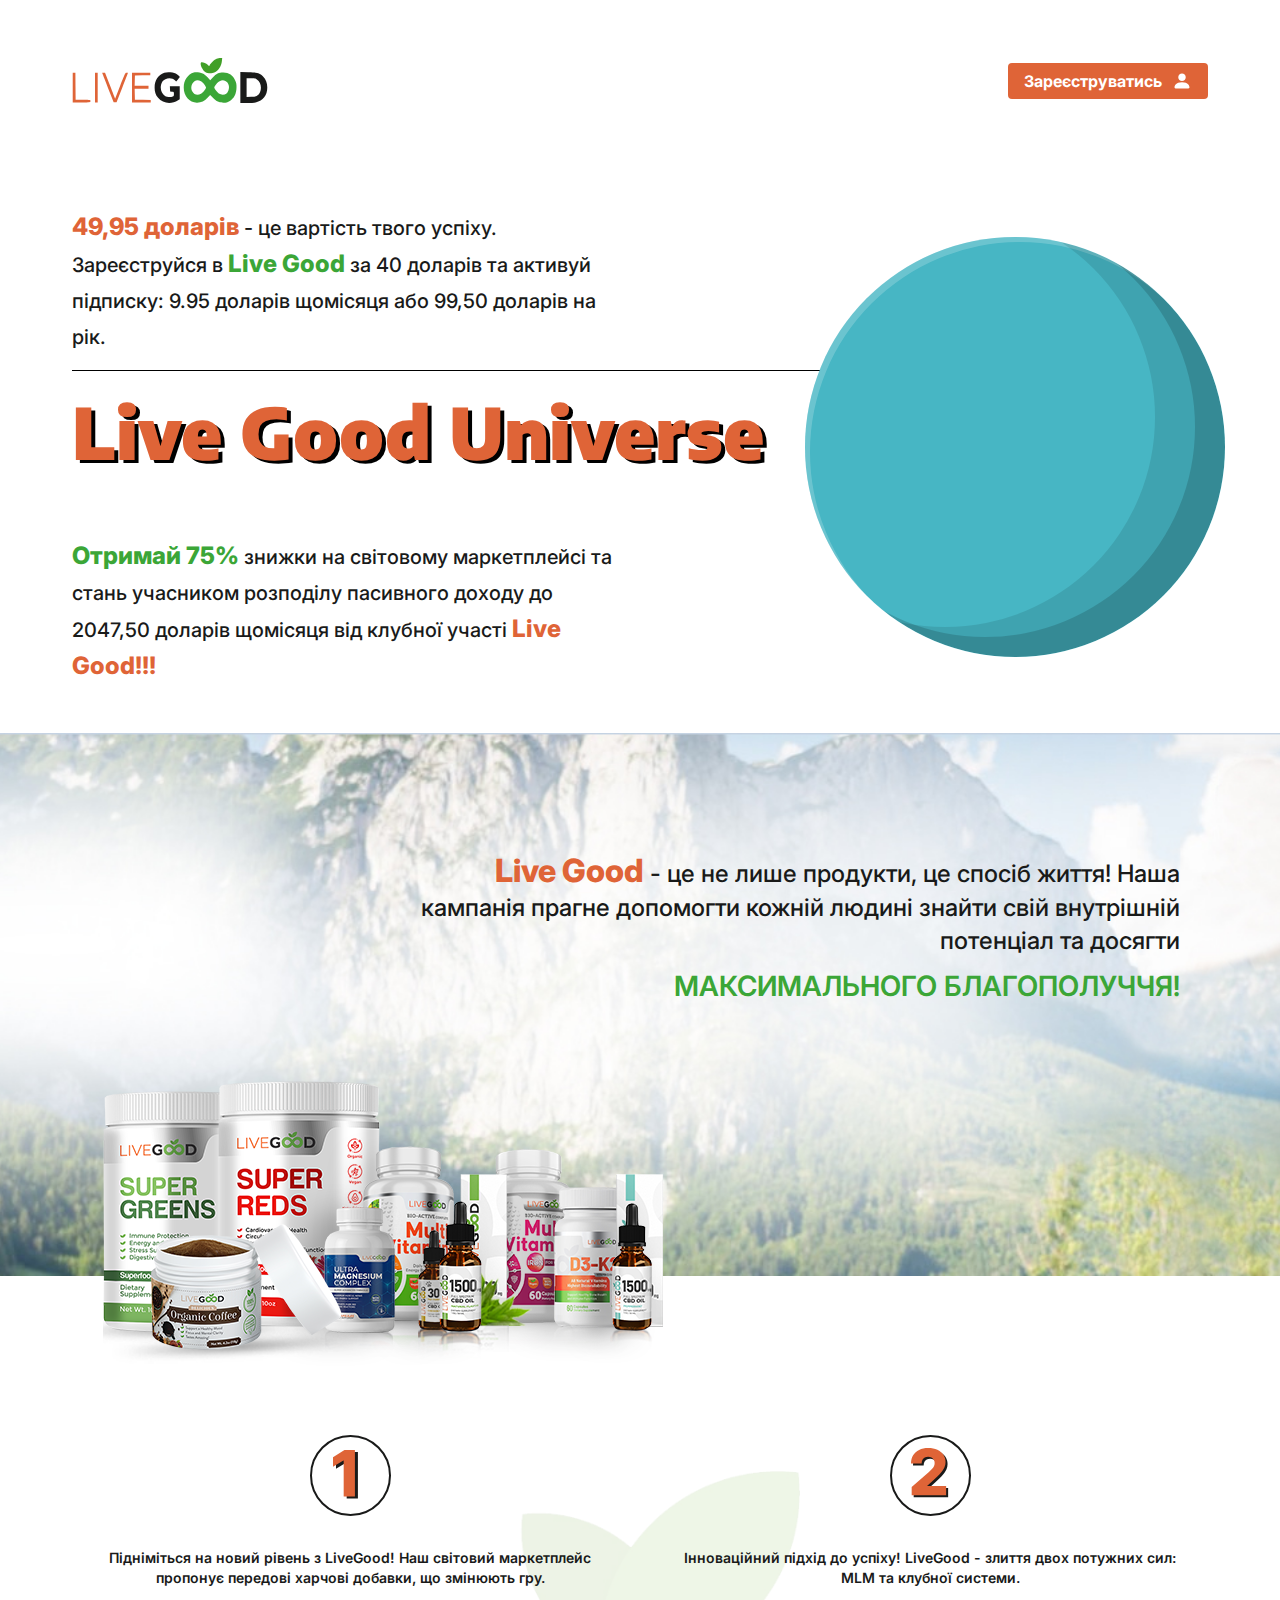
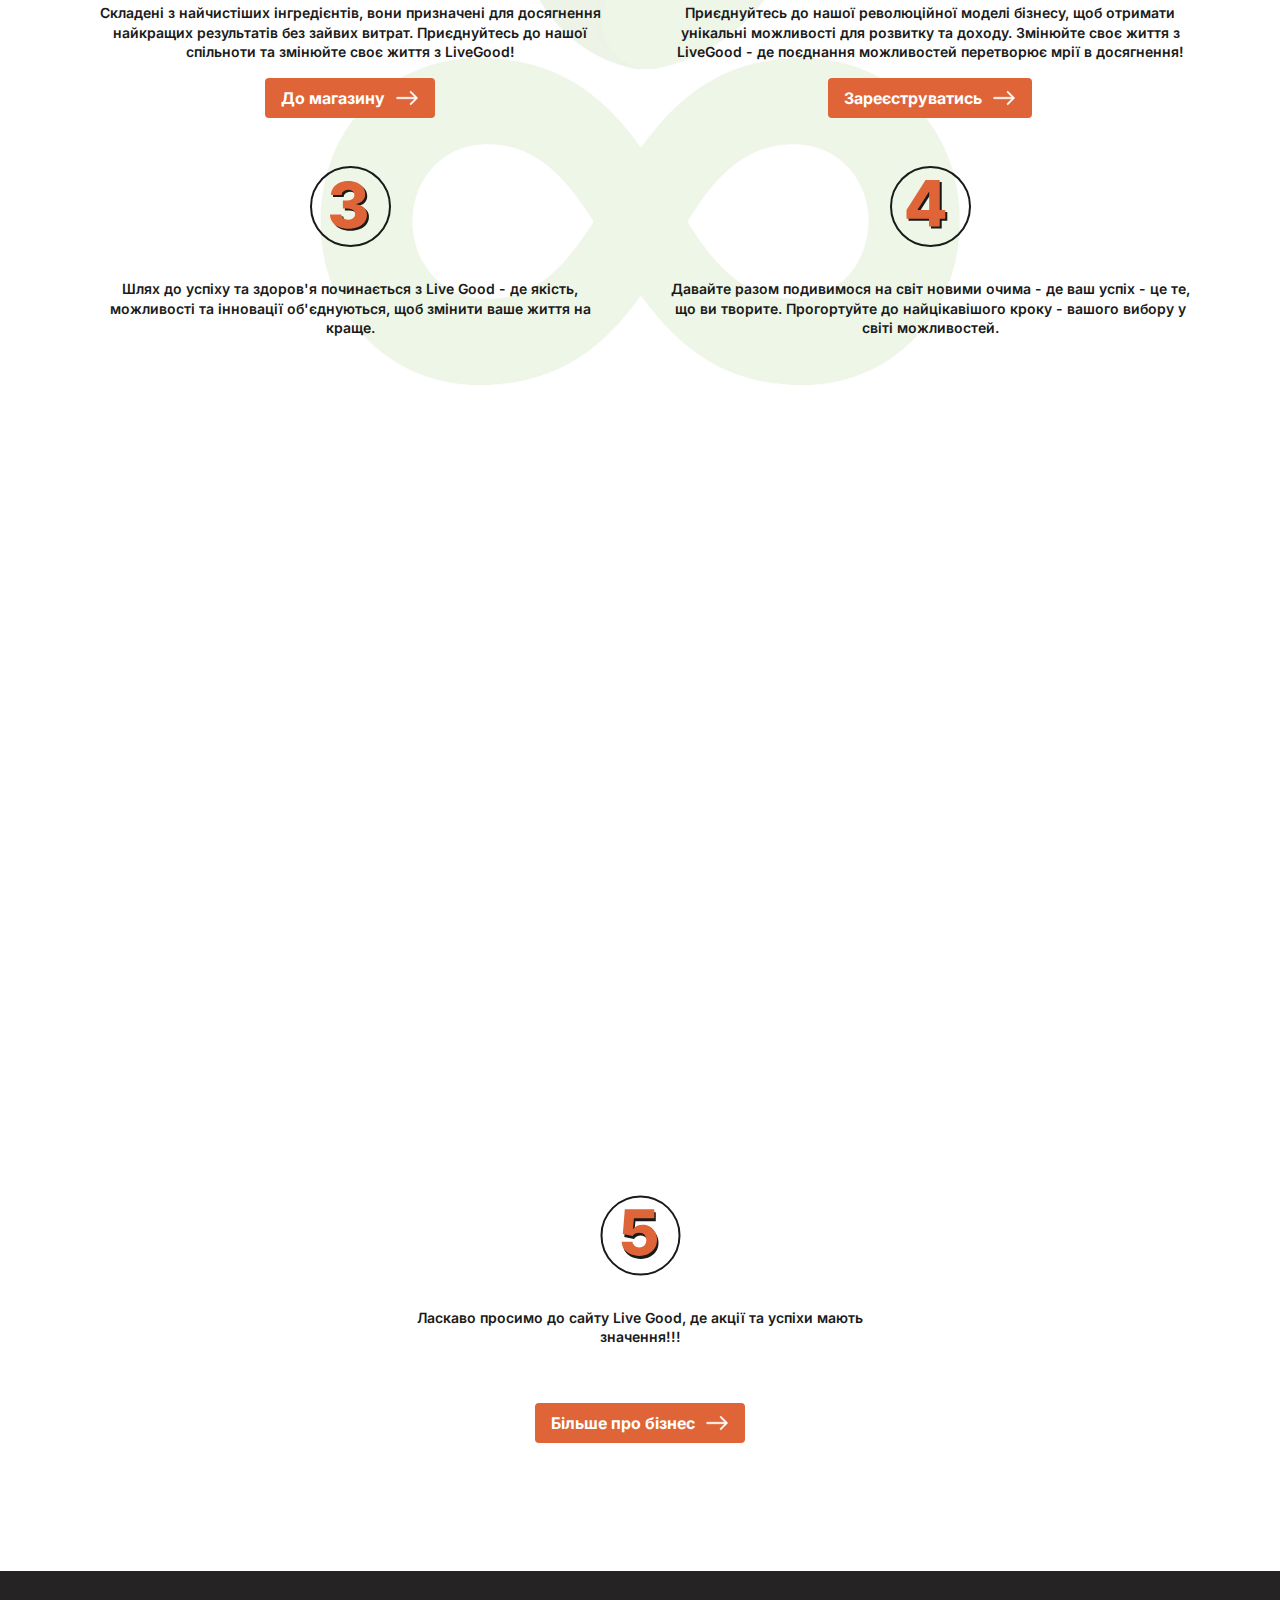
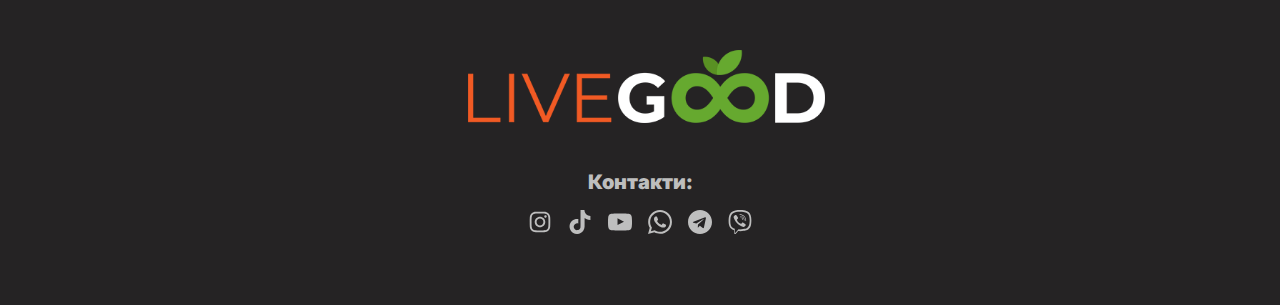
==== index.html @ cbcb8d3e "mrk-2" ====
<!DOCTYPE html>
<html lang="en">
  <head>
    <!-- Google Tag Manager -->
    <script>
      (function (w, d, s, l, i) {
        w[l] = w[l] || [];
        w[l].push({ "gtm.start": new Date().getTime(), event: "gtm.js" });
        var f = d.getElementsByTagName(s)[0],
          j = d.createElement(s),
          dl = l != "dataLayer" ? "&l=" + l : "";
        j.async = true;
        j.src = "https://www.googletagmanager.com/gtm.js?id=" + i + dl;
        f.parentNode.insertBefore(j, f);
      })(window, document, "script", "dataLayer", "GTM-NRJZQ22K");
    </script>
    <!-- End Google Tag Manager -->

    <meta charset="UTF-8" />
    <meta name="viewport" content="width=device-width, initial-scale=1.0" />
    <link rel="preconnect" href="https://fonts.googleapis.com" />
    <link rel="preconnect" href="https://fonts.gstatic.com" crossorigin />
    <link
      href="https://fonts.googleapis.com/css2?family=Encode+Sans:wght@900&family=Inter:wght@400;500;600;700;800&display=swap"
      rel="stylesheet"
    />
    <title>LiveGood Universe</title>
    <link rel="stylesheet" href="css/main.css" />
  </head>

  <!-- Google tag (gtag.js) -->
  <script
    async
    src="https://www.googletagmanager.com/gtag/js?id=G-FEG6QHPZ4C"
  ></script>
  <script>
    window.dataLayer = window.dataLayer || [];
    function gtag() {
      dataLayer.push(arguments);
    }
    gtag("js", new Date());

    gtag("config", "G-FEG6QHPZ4C");
  </script>

  <body>
    <!-- Google Tag Manager (noscript) -->
    <noscript
      ><iframe
        src="https://www.googletagmanager.com/ns.html?id=GTM-NRJZQ22K"
        height="0"
        width="0"
        style="display: none; visibility: hidden"
      ></iframe
    ></noscript>
    <!-- End Google Tag Manager (noscript) -->

    <header class="header">
      <div class="container header__container">
        <a href="/" class="header__logo-wrap">
          <svg
            class="header__logo"
            xmlns="http://www.w3.org/2000/svg"
            width="196"
            height="45"
            viewBox="0 0 147 34"
            fill="none"
          >
            <path
              d="M108.7 0.61103C107.117 1.18407 104.287 3.82003 103.479 5.50094C103.176 6.22678 103.075 6.18858 101.963 5.08071C100.649 3.78183 97.5168 2.71216 96.9441 3.3616C95.8662 4.58408 98.0894 9.35938 100.38 10.7347C101.828 11.6133 105.298 11.6897 106.982 10.8875C110.081 9.43578 112.304 6.03577 112.709 2.17733L112.944 -0.000208855L111.631 0.0379944C110.89 0.0379944 109.576 0.30541 108.7 0.61103Z"
              fill="#419F27"
            />
            <path
              d="M69.2225 11.1926C64.4729 12.9881 61.8455 16.9994 61.8792 22.3859C61.9129 25.5949 62.654 27.8107 64.5066 30.1028C67.9088 34.3815 74.4773 35.2219 79.5974 31.9747L80.8437 31.1725V26.2826V21.3927H77.1047H73.3994L73.5004 23.3792L73.6015 25.4039L75.0499 25.5185C76.4647 25.6331 76.4647 25.6331 76.4647 27.1612C76.4647 28.4219 76.33 28.7275 75.5889 29.0331C74.1405 29.6826 71.1762 29.4916 69.7278 28.6511C66.4267 26.741 65.4835 21.5073 67.774 17.8398C69.6941 14.7837 74.9152 14.287 77.4079 16.923L78.1489 17.7252L79.4963 16.2353C80.2374 15.3949 80.8437 14.5926 80.8437 14.4016C80.8437 13.8286 79.429 12.6061 77.8121 11.7657C75.8921 10.7724 71.1762 10.4668 69.2225 11.1926Z"
              fill="#191A19"
            />
            <path
              d="M91.4541 11.04C86.9403 12.377 83.875 16.9613 83.875 22.3479C83.875 28.8805 88.0856 33.7322 93.812 33.7704C97.1805 33.8086 99.4036 32.8153 101.863 30.103L103.85 27.9254L105.938 30.103C108.465 32.8153 110.688 33.8086 114.056 33.8086C115.943 33.7704 116.819 33.5794 118.334 32.7007C121.871 30.7524 123.69 27.1614 123.758 22.1569C123.791 19.7501 123.623 18.9479 122.848 17.1141C121.063 12.9501 117.998 10.8872 113.686 10.9254C110.284 10.9254 108.499 11.804 105.837 14.6692L103.884 16.8085L101.863 14.5546C100.515 13.0647 99.3026 12.1478 98.191 11.6894C96.2036 10.9254 92.9025 10.6197 91.4541 11.04ZM96.911 17.6108C98.3257 18.3748 100.717 21.3546 100.717 22.3479C100.717 23.3411 98.3257 26.3209 96.911 27.085C94.2499 28.5367 91.7235 27.8108 90.2751 25.1366C88.9277 22.6153 89.7361 19.1771 92.0267 17.5726C93.4415 16.5793 95.092 16.6175 96.911 17.6108ZM115.337 17.3434C117.795 18.4894 118.772 21.622 117.627 24.5636C116.751 26.8176 115.539 27.6962 113.349 27.6962C111.261 27.6962 109.341 26.3973 107.791 23.9906C106.814 22.4625 106.781 22.3861 107.32 21.431C108.33 19.6355 109.61 18.2602 110.991 17.5344C112.608 16.6939 113.821 16.6175 115.337 17.3434Z"
              fill="#3BA637"
            />
            <path
              d="M126.656 22.3101V34H131.473C134.134 34 137.2 33.809 138.277 33.5798C143.768 32.4337 147.002 28.2696 147.002 22.3483C147.002 18.8336 145.991 16.2359 143.802 13.9819C141.242 11.3842 139.928 11.0022 132.821 10.7729L126.656 10.6201V22.3101ZM139.153 16.1595C143.061 18.528 143.263 25.7101 139.456 28.3842C138.513 29.0719 137.637 29.2247 134.842 29.3393L131.372 29.4921V22.3865V15.2808H134.505C137.166 15.2808 137.907 15.4336 139.153 16.1595Z"
              fill="#191A19"
            />
            <path
              d="M0 22.3485V33.6182L6.66957 33.5418C13.2381 33.4272 13.3055 33.4272 13.4065 32.5867C13.5076 31.7462 13.5076 31.708 7.84853 31.6316L2.18951 31.517L2.08845 21.2788L2.02108 11.0787H1.01054H0V22.3485Z"
              fill="#DF6437"
            />
            <path
              d="M16.8438 22.3485V33.6182H17.8543H18.8648V22.3485V11.0787H17.8543H16.8438V22.3485Z"
              fill="#DF6437"
            />
            <path
              d="M22.2305 11.2312C22.2305 11.3076 24.1842 16.3503 26.5758 22.3863L30.9211 33.4268H31.999H33.1106L37.4223 22.4245C39.8139 16.3503 41.7676 11.3076 41.7676 11.193C41.7676 11.1166 41.296 11.0784 40.7234 11.1548C39.6791 11.2694 39.5781 11.4604 35.8391 21.011L32.0327 30.7526L31.1569 28.4604C30.6853 27.1998 28.9674 22.7683 27.3505 18.6424L24.42 11.0784H23.3421C22.7357 11.0784 22.2305 11.1548 22.2305 11.2312Z"
              fill="#DF6437"
            />
            <path
              d="M44.8008 22.3485V33.6182H51.8746H58.9484V32.6631V31.708L52.9862 31.6316L46.9903 31.517L46.8892 27.3912L46.7882 23.3035H52.043H57.2641V22.1574V21.0114H52.043H46.7882L46.8892 17.0765L46.9903 13.1799L52.8177 13.0653L58.6115 12.9889V12.0338V11.0787H51.7061H44.8008V22.3485Z"
              fill="#DF6437"
            />
          </svg>
        </a>
        <a id="register-link-1" class="btn" href="/instruction.html#register"
          ><span>Зареєструватись</span
          ><svg
            xmlns="http://www.w3.org/2000/svg"
            width="20"
            height="20"
            viewBox="0 0 20 20"
            fill="inherit"
          >
            <path
              d="M3.75 17.5C3.75 17.5 2.5 17.5 2.5 16.25C2.5 15 3.75 11.25 10 11.25C16.25 11.25 17.5 15 17.5 16.25C17.5 17.5 16.25 17.5 16.25 17.5H3.75ZM10 10C10.9946 10 11.9484 9.60491 12.6517 8.90165C13.3549 8.19839 13.75 7.24456 13.75 6.25C13.75 5.25544 13.3549 4.30161 12.6517 3.59835C11.9484 2.89509 10.9946 2.5 10 2.5C9.00544 2.5 8.05161 2.89509 7.34835 3.59835C6.64509 4.30161 6.25 5.25544 6.25 6.25C6.25 7.24456 6.64509 8.19839 7.34835 8.90165C8.05161 9.60491 9.00544 10 10 10Z"
              fill="inherit"
            />
          </svg>
        </a>
      </div>
    </header>

    <main>
      <div class="page page-1">
        <section class="hero">
          <div class="container hero__container">
            <div class="earth"></div>
            <div class="hero__text-wrap">
              <p class="hero__text">
                <span class="text-orange">49,95 доларів</span> - це вартість
                твого успіху. <br />
                Зареєструйся в <span class="text-green">Live Good</span> за 40
                доларів та активуй підписку: 9.95 доларів щомісяця або 99,50
                доларів на рік.
              </p>
            </div>
            <h1 class="hero__title">Live Good Universe</h1>
            <div class="hero__text-wrap">
              <p class="hero__text">
                <span class="text-green">Отримай 75%</span> знижки на світовому
                маркетплейсі та стань учасником розподілу пасивного доходу до
                2047,50 доларів щомісяця від клубної участі
                <span class="text-orange">Live Good!!!</span>
              </p>
            </div>
          </div>
        </section>

        <section class="poster-page poster-page-1">
          <div
            class="container poster-page__container poster-page-1__container"
          >
            <p class="poster-page__text poster-page-1__text">
              <span class="text-orange poster-page-1__text--span"
                >Live Good</span
              >
              - це не лише продукти, це спосіб життя! Наша кампанія прагне
              допомогти кожній людині знайти свій внутрішній потенціал та
              досягти<br />
              <span
                class="text-green poster-page-1__text--span poster-page-1__text--span--second"
                style="text-transform: uppercase"
                >максимального благополуччя!</span
              >
            </p>
          </div>
        </section>

        <article class="about">
          <div class="container about__container">
            <h2 class="visualy-hidden">About LiveGood</h2>
            <ul class="about__list">
              <li class="about__item">
                <svg
                  class="about__item-position"
                  xmlns="http://www.w3.org/2000/svg"
                  width="81"
                  height="81"
                  viewBox="0 0 81 81"
                  fill="none"
                >
                  <rect
                    x="1"
                    y="1"
                    width="79"
                    height="79"
                    rx="39.5"
                    stroke="#191A19"
                    stroke-width="2"
                  />
                  <path
                    d="M47.9091 17V63.5455H36.6818V27.5H36.4091L26 33.8636V24.1364L37.4773 17H47.9091Z"
                    fill="#191A19"
                  />
                  <path
                    d="M44.9091 15V61.5455H33.6818V25.5H33.4091L23 31.8636V22.1364L34.4773 15H44.9091Z"
                    fill="#DF6437"
                  />
                </svg>
                <div class="about__item-text-wrap">
                  <p class="about__item-text">
                    Підніміться на новий рівень з LiveGood! Наш світовий
                    маркетплейс пропонує передові харчові добавки, що змінюють
                    гру.
                  </p>
                  <p class="about__item-text">
                    Складені з найчистіших інгредієнтів, вони призначені для
                    досягнення найкращих результатів без зайвих витрат.
                    Приєднуйтесь до нашої спільноти та змінюйте своє життя з
                    LiveGood!
                  </p>
                  <a class="btn" href="https://shoplivegood.com/LGLAY">
                    <span>До магазину</span>
                    <svg
                      xmlns="http://www.w3.org/2000/svg"
                      width="24"
                      height="24"
                      viewBox="0 0 24 24"
                      fill="none"
                    >
                      <path
                        fill-rule="evenodd"
                        clip-rule="evenodd"
                        d="M1.5 12C1.5 11.8011 1.57902 11.6103 1.71967 11.4696C1.86032 11.329 2.05109 11.25 2.25 11.25H19.9395L15.219 6.53097C15.0782 6.39014 14.9991 6.19913 14.9991 5.99997C14.9991 5.80081 15.0782 5.6098 15.219 5.46897C15.3598 5.32814 15.5508 5.24902 15.75 5.24902C15.9492 5.24902 16.1402 5.32814 16.281 5.46897L22.281 11.469C22.3508 11.5386 22.4063 11.6214 22.4441 11.7125C22.4819 11.8036 22.5013 11.9013 22.5013 12C22.5013 12.0986 22.4819 12.1963 22.4441 12.2874C22.4063 12.3785 22.3508 12.4613 22.281 12.531L16.281 18.531C16.1402 18.6718 15.9492 18.7509 15.75 18.7509C15.5508 18.7509 15.3598 18.6718 15.219 18.531C15.0782 18.3901 14.9991 18.1991 14.9991 18C14.9991 17.8008 15.0782 17.6098 15.219 17.469L19.9395 12.75H2.25C2.05109 12.75 1.86032 12.671 1.71967 12.5303C1.57902 12.3896 1.5 12.1989 1.5 12Z"
                        fill="white"
                        stroke="white"
                        stroke-width="0.5"
                      />
                    </svg>
                  </a>
                </div>
              </li>
              <li class="about__item">
                <svg
                  class="about__item-position"
                  xmlns="http://www.w3.org/2000/svg"
                  width="81"
                  height="81"
                  viewBox="0 0 81 81"
                  fill="none"
                >
                  <rect
                    x="1"
                    y="1"
                    width="79"
                    height="79"
                    rx="39.5"
                    stroke="#191A19"
                    stroke-width="2"
                  />
                  <path
                    d="M23.6818 62.1818V54.0909L40.6591 39.2273C41.9318 38.0758 43.0152 37.0227 43.9091 36.0682C44.803 35.0985 45.4848 34.1288 45.9545 33.1591C46.4242 32.1742 46.6591 31.1061 46.6591 29.9545C46.6591 28.6667 46.3788 27.5682 45.8182 26.6591C45.2576 25.7348 44.4848 25.0227 43.5 24.5227C42.5152 24.0227 41.3864 23.7727 40.1136 23.7727C38.8258 23.7727 37.697 24.0379 36.7273 24.5682C35.7576 25.0833 35 25.8333 34.4545 26.8182C33.9242 27.803 33.6591 29 33.6591 30.4091H23C23 27.2424 23.7121 24.5076 25.1364 22.2045C26.5606 19.9015 28.5606 18.1288 31.1364 16.8864C33.7273 15.6288 36.7348 15 40.1591 15C43.6894 15 46.7576 15.5909 49.3636 16.7727C51.9697 17.9545 53.9848 19.6061 55.4091 21.7273C56.8485 23.8333 57.5682 26.2803 57.5682 29.0682C57.5682 30.8409 57.2121 32.5985 56.5 34.3409C55.7879 36.0833 54.5076 38.0076 52.6591 40.1136C50.8258 42.2197 48.2197 44.7424 44.8409 47.6818L39.2727 52.8182V53.1136H58.1364V62.1818H23.6818Z"
                    fill="#191A19"
                  />
                  <path
                    d="M21.6818 60.1818V52.0909L38.6591 37.2273C39.9318 36.0758 41.0152 35.0227 41.9091 34.0682C42.803 33.0985 43.4848 32.1288 43.9545 31.1591C44.4242 30.1742 44.6591 29.1061 44.6591 27.9545C44.6591 26.6667 44.3788 25.5682 43.8182 24.6591C43.2576 23.7348 42.4848 23.0227 41.5 22.5227C40.5152 22.0227 39.3864 21.7727 38.1136 21.7727C36.8258 21.7727 35.697 22.0379 34.7273 22.5682C33.7576 23.0833 33 23.8333 32.4545 24.8182C31.9242 25.803 31.6591 27 31.6591 28.4091H21C21 25.2424 21.7121 22.5076 23.1364 20.2045C24.5606 17.9015 26.5606 16.1288 29.1364 14.8864C31.7273 13.6288 34.7348 13 38.1591 13C41.6894 13 44.7576 13.5909 47.3636 14.7727C49.9697 15.9545 51.9848 17.6061 53.4091 19.7273C54.8485 21.8333 55.5682 24.2803 55.5682 27.0682C55.5682 28.8409 55.2121 30.5985 54.5 32.3409C53.7879 34.0833 52.5076 36.0076 50.6591 38.1136C48.8258 40.2197 46.2197 42.7424 42.8409 45.6818L37.2727 50.8182V51.1136H56.1364V60.1818H21.6818Z"
                    fill="#DF6437"
                  />
                </svg>
                <div class="about__item-text-wrap">
                  <p class="about__item-text">
                    Інноваційний підхід до успіху! LiveGood - злиття двох
                    потужних сил: MLM та клубної системи.
                  </p>
                  <p class="about__item-text">
                    Приєднуйтесь до нашої революційної моделі бізнесу, щоб
                    отримати унікальні можливості для розвитку та доходу.
                    Змінюйте своє життя з LiveGood - де поєднання можливостей
                    перетворює мрії в досягнення!
                  </p>
                  <a class="btn" href="/instruction.html#register">
                    <span>Зареєструватись</span>
                    <svg
                      xmlns="http://www.w3.org/2000/svg"
                      width="24"
                      height="24"
                      viewBox="0 0 24 24"
                      fill="none"
                    >
                      <path
                        fill-rule="evenodd"
                        clip-rule="evenodd"
                        d="M1.5 12C1.5 11.8011 1.57902 11.6103 1.71967 11.4696C1.86032 11.329 2.05109 11.25 2.25 11.25H19.9395L15.219 6.53097C15.0782 6.39014 14.9991 6.19913 14.9991 5.99997C14.9991 5.80081 15.0782 5.6098 15.219 5.46897C15.3598 5.32814 15.5508 5.24902 15.75 5.24902C15.9492 5.24902 16.1402 5.32814 16.281 5.46897L22.281 11.469C22.3508 11.5386 22.4063 11.6214 22.4441 11.7125C22.4819 11.8036 22.5013 11.9013 22.5013 12C22.5013 12.0986 22.4819 12.1963 22.4441 12.2874C22.4063 12.3785 22.3508 12.4613 22.281 12.531L16.281 18.531C16.1402 18.6718 15.9492 18.7509 15.75 18.7509C15.5508 18.7509 15.3598 18.6718 15.219 18.531C15.0782 18.3901 14.9991 18.1991 14.9991 18C14.9991 17.8008 15.0782 17.6098 15.219 17.469L19.9395 12.75H2.25C2.05109 12.75 1.86032 12.671 1.71967 12.5303C1.57902 12.3896 1.5 12.1989 1.5 12Z"
                        fill="white"
                        stroke="white"
                        stroke-width="0.5"
                      />
                    </svg>
                  </a>
                </div>
              </li>
              <li class="about__item">
                <svg
                  class="about__item-position"
                  xmlns="http://www.w3.org/2000/svg"
                  width="81"
                  height="81"
                  viewBox="0 0 81 81"
                  fill="none"
                >
                  <rect
                    x="1"
                    y="1"
                    width="79"
                    height="79"
                    rx="39.5"
                    stroke="#191A19"
                    stroke-width="2"
                  />
                  <path
                    d="M40.2955 64.8182C36.75 64.8182 33.6061 64.2121 30.8636 63C28.1364 61.7727 25.9848 60.0833 24.4091 57.9318C22.8333 55.7803 22.0303 53.303 22 50.5H33.3182C33.3636 51.5152 33.6894 52.4167 34.2955 53.2045C34.9015 53.9773 35.7273 54.5833 36.7727 55.0227C37.8182 55.4621 39.0076 55.6818 40.3409 55.6818C41.6742 55.6818 42.8485 55.447 43.8636 54.9773C44.8939 54.4924 45.697 53.8333 46.2727 53C46.8485 52.1515 47.1288 51.1818 47.1136 50.0909C47.1288 49 46.8182 48.0303 46.1818 47.1818C45.5455 46.3333 44.6439 45.6742 43.4773 45.2045C42.3258 44.7349 40.9621 44.5 39.3864 44.5H34.8636V36.5H39.3864C40.7652 36.5 41.9773 36.2727 43.0227 35.8182C44.0833 35.3636 44.9091 34.7273 45.5 33.9091C46.0909 33.0758 46.3788 32.1212 46.3636 31.0455C46.3788 30 46.1288 29.0833 45.6136 28.2955C45.1136 27.4924 44.4091 26.8712 43.5 26.4318C42.6061 25.9924 41.5682 25.7727 40.3864 25.7727C39.1439 25.7727 38.0152 25.9924 37 26.4318C36 26.8712 35.2045 27.4924 34.6136 28.2955C34.0227 29.0985 33.7121 30.0303 33.6818 31.0909H22.9318C22.9621 28.3182 23.7348 25.8788 25.25 23.7727C26.7652 21.6515 28.8258 19.9924 31.4318 18.7955C34.053 17.5985 37.0379 17 40.3864 17C43.7197 17 46.6515 17.5833 49.1818 18.75C51.7121 19.9167 53.6818 21.5076 55.0909 23.5227C56.5 25.5227 57.2045 27.7879 57.2045 30.3182C57.2197 32.9394 56.3636 35.0985 54.6364 36.7955C52.9242 38.4924 50.7197 39.5379 48.0227 39.9318V40.2955C51.6288 40.7197 54.3485 41.8864 56.1818 43.7955C58.0303 45.7045 58.947 48.0909 58.9318 50.9545C58.9318 53.6515 58.1364 56.0455 56.5455 58.1364C54.9697 60.2121 52.7727 61.8485 49.9545 63.0455C47.1515 64.2273 43.9318 64.8182 40.2955 64.8182Z"
                    fill="#191A19"
                  />
                  <path
                    d="M38.2955 62.8182C34.75 62.8182 31.6061 62.2121 28.8636 61C26.1364 59.7727 23.9848 58.0833 22.4091 55.9318C20.8333 53.7803 20.0303 51.303 20 48.5H31.3182C31.3636 49.5152 31.6894 50.4167 32.2955 51.2045C32.9015 51.9773 33.7273 52.5833 34.7727 53.0227C35.8182 53.4621 37.0076 53.6818 38.3409 53.6818C39.6742 53.6818 40.8485 53.447 41.8636 52.9773C42.8939 52.4924 43.697 51.8333 44.2727 51C44.8485 50.1515 45.1288 49.1818 45.1136 48.0909C45.1288 47 44.8182 46.0303 44.1818 45.1818C43.5455 44.3333 42.6439 43.6742 41.4773 43.2045C40.3258 42.7349 38.9621 42.5 37.3864 42.5H32.8636V34.5H37.3864C38.7652 34.5 39.9773 34.2727 41.0227 33.8182C42.0833 33.3636 42.9091 32.7273 43.5 31.9091C44.0909 31.0758 44.3788 30.1212 44.3636 29.0455C44.3788 28 44.1288 27.0833 43.6136 26.2955C43.1136 25.4924 42.4091 24.8712 41.5 24.4318C40.6061 23.9924 39.5682 23.7727 38.3864 23.7727C37.1439 23.7727 36.0152 23.9924 35 24.4318C34 24.8712 33.2045 25.4924 32.6136 26.2955C32.0227 27.0985 31.7121 28.0303 31.6818 29.0909H20.9318C20.9621 26.3182 21.7348 23.8788 23.25 21.7727C24.7652 19.6515 26.8258 17.9924 29.4318 16.7955C32.053 15.5985 35.0379 15 38.3864 15C41.7197 15 44.6515 15.5833 47.1818 16.75C49.7121 17.9167 51.6818 19.5076 53.0909 21.5227C54.5 23.5227 55.2045 25.7879 55.2045 28.3182C55.2197 30.9394 54.3636 33.0985 52.6364 34.7955C50.9242 36.4924 48.7197 37.5379 46.0227 37.9318V38.2955C49.6288 38.7197 52.3485 39.8864 54.1818 41.7955C56.0303 43.7045 56.947 46.0909 56.9318 48.9545C56.9318 51.6515 56.1364 54.0455 54.5455 56.1364C52.9697 58.2121 50.7727 59.8485 47.9545 61.0455C45.1515 62.2273 41.9318 62.8182 38.2955 62.8182Z"
                    fill="#DF6437"
                  />
                </svg>
                <div class="about__item-text-wrap">
                  <p class="about__item-text">
                    Шлях до успіху та здоров'я починається з Live Good - де
                    якість, можливості та інновації об'єднуються, щоб змінити
                    ваше життя на краще.
                  </p>
                </div>
              </li>
              <li class="about__item">
                <svg
                  class="about__item-position"
                  xmlns="http://www.w3.org/2000/svg"
                  width="81"
                  height="81"
                  viewBox="0 0 81 81"
                  fill="none"
                >
                  <rect
                    x="1"
                    y="1"
                    width="79"
                    height="79"
                    rx="39.5"
                    stroke="#191A19"
                    stroke-width="2"
                  />
                  <path
                    d="M18.5 54.8182V46.0455L37.5682 16H45.3636V27.9091H40.8409L29.6818 45.5909V45.9545H57.2955V54.8182H18.5ZM40.9773 62.5455V52.1364L41.2045 48.2955V16H51.7273V62.5455H40.9773Z"
                    fill="#191A19"
                  />
                  <path
                    d="M16.5 52.8182V44.0455L35.5682 14H43.3636V25.9091H38.8409L27.6818 43.5909V43.9545H55.2955V52.8182H16.5ZM38.9773 60.5455V50.1364L39.2045 46.2955V14H49.7273V60.5455H38.9773Z"
                    fill="#DF6437"
                  />
                </svg>
                <div class="about__item-text-wrap">
                  <p class="about__item-text">
                    Давайте разом подивимося на світ новими очима - де ваш успіх
                    - це те, що ви творите. Прогортуйте до найцікавішого кроку -
                    вашого вибору у світі можливостей.
                  </p>
                </div>
              </li>
            </ul>
          </div>
        </article>

        <section class="video video--page-1">
          <div class="container">
            <iframe
              class="video__frame"
              src="https://www.youtube.com/embed/9WOPETw0Gp8?si=0KshqX6jyYhWv1kJ?modestbranding=1&showinfo=0"
              frameborder="0"
              allow="accelerometer; autoplay; clipboard-write; encrypted-media; gyroscope; picture-in-picture"
              allowfullscreen
            ></iframe>
          </div>
        </section>

        <div class="container">
          <div class="about__item about__item--single">
            <svg
              class="about__item-position"
              xmlns="http://www.w3.org/2000/svg"
              width="82"
              height="81"
              viewBox="0 0 82 81"
              fill="none"
            >
              <rect
                x="1.5"
                y="1"
                width="79"
                height="79"
                rx="39.5"
                stroke="#191A19"
                stroke-width="2"
              />
              <path
                d="M41.1591 64.1828C37.7652 64.1828 34.75 63.5692 32.1136 62.3419C29.4773 61.1146 27.3939 59.4252 25.8636 57.2737C24.3485 55.1222 23.5606 52.6525 23.5 49.8646H34.4091C34.5 51.5767 35.197 52.9555 36.5 54.001C37.803 55.0313 39.3561 55.5464 41.1591 55.5464C42.5682 55.5464 43.8182 55.2358 44.9091 54.6146C46 53.9934 46.8561 53.1222 47.4773 52.001C48.0985 50.8646 48.4015 49.5616 48.3864 48.0919C48.4015 46.5919 48.0909 45.2813 47.4545 44.1601C46.8333 43.0389 45.9697 42.1676 44.8636 41.5464C43.7727 40.9101 42.5152 40.5919 41.0909 40.5919C39.7424 40.5767 38.4621 40.8722 37.25 41.4782C36.053 42.0843 35.1439 42.9101 34.5227 43.9555L24.5909 42.0919L26.6136 17.001H56.4773V26.0692H35.8636L34.7955 37.0464H35.0682C35.8409 35.7586 37.0833 34.6979 38.7955 33.8646C40.5227 33.0161 42.4848 32.5919 44.6818 32.5919C47.4697 32.5919 49.9545 33.2434 52.1364 34.5464C54.3333 35.8343 56.0606 37.6222 57.3182 39.9101C58.5909 42.1979 59.2273 44.8192 59.2273 47.7737C59.2273 50.9707 58.4697 53.804 56.9545 56.2737C55.4545 58.7434 53.3485 60.6828 50.6364 62.0919C47.9394 63.4858 44.7803 64.1828 41.1591 64.1828Z"
                fill="#191A19"
              />
              <path
                d="M39.6591 61.1818C36.2652 61.1818 33.25 60.5682 30.6136 59.3409C27.9773 58.1136 25.8939 56.4242 24.3636 54.2727C22.8485 52.1212 22.0606 49.6515 22 46.8636H32.9091C33 48.5758 33.697 49.9545 35 51C36.303 52.0303 37.8561 52.5455 39.6591 52.5455C41.0682 52.5455 42.3182 52.2349 43.4091 51.6136C44.5 50.9924 45.3561 50.1212 45.9773 49C46.5985 47.8636 46.9015 46.5606 46.8864 45.0909C46.9015 43.5909 46.5909 42.2803 45.9545 41.1591C45.3333 40.0379 44.4697 39.1667 43.3636 38.5455C42.2727 37.9091 41.0152 37.5909 39.5909 37.5909C38.2424 37.5758 36.9621 37.8712 35.75 38.4773C34.553 39.0833 33.6439 39.9091 33.0227 40.9545L23.0909 39.0909L25.1136 14H54.9773V23.0682H34.3636L33.2955 34.0455H33.5682C34.3409 32.7576 35.5833 31.697 37.2955 30.8636C39.0227 30.0152 40.9848 29.5909 43.1818 29.5909C45.9697 29.5909 48.4545 30.2424 50.6364 31.5455C52.8333 32.8333 54.5606 34.6212 55.8182 36.9091C57.0909 39.197 57.7273 41.8182 57.7273 44.7727C57.7273 47.9697 56.9697 50.803 55.4545 53.2727C53.9545 55.7424 51.8485 57.6818 49.1364 59.0909C46.4394 60.4849 43.2803 61.1818 39.6591 61.1818Z"
                fill="#DF6437"
              />
            </svg>
            <div class="about__item-text-wrap">
              <p class="about__item-text">
                Ласкаво просимо до сайту Live Good, де акції та успіхи мають
                значення!!!
              </p>
            </div>
          </div>
        </div>

        <section class="page-nav page-nav--page-1">
          <div class="container page-nav__container">
            <div class="page-nav__btn-wrap">
              <a
                class="btn page-nav__btn"
                data-hash="step-2"
                href="/about.html"
              >
                <span>Більше про бізнес</span>
                <svg
                  xmlns="http://www.w3.org/2000/svg"
                  width="24"
                  height="24"
                  viewBox="0 0 24 24"
                  fill="none"
                >
                  <path
                    fill-rule="evenodd"
                    clip-rule="evenodd"
                    d="M1.5 12C1.5 11.8011 1.57902 11.6103 1.71967 11.4696C1.86032 11.329 2.05109 11.25 2.25 11.25H19.9395L15.219 6.53097C15.0782 6.39014 14.9991 6.19913 14.9991 5.99997C14.9991 5.80081 15.0782 5.6098 15.219 5.46897C15.3598 5.32814 15.5508 5.24902 15.75 5.24902C15.9492 5.24902 16.1402 5.32814 16.281 5.46897L22.281 11.469C22.3508 11.5386 22.4063 11.6214 22.4441 11.7125C22.4819 11.8036 22.5013 11.9013 22.5013 12C22.5013 12.0986 22.4819 12.1963 22.4441 12.2874C22.4063 12.3785 22.3508 12.4613 22.281 12.531L16.281 18.531C16.1402 18.6718 15.9492 18.7509 15.75 18.7509C15.5508 18.7509 15.3598 18.6718 15.219 18.531C15.0782 18.3901 14.9991 18.1991 14.9991 18C14.9991 17.8008 15.0782 17.6098 15.219 17.469L19.9395 12.75H2.25C2.05109 12.75 1.86032 12.671 1.71967 12.5303C1.57902 12.3896 1.5 12.1989 1.5 12Z"
                    fill="white"
                    stroke="white"
                    stroke-width="0.5"
                  />
                </svg>
              </a>
            </div>
          </div>
        </section>
      </div>
    </main>

    <footer class="footer">
      <div class="container footer__container">
        <div class="footer__logo-wrap">
          <a class="footer__logo-link" href="/">
            <img class="footer__logo" src="./img/logo_footer.png" alt="logo" />
          </a>
        </div>
        <div class="footer__contacts">
          <h2 class="footer__contacts-title">Контакти:</h2>
          <ul class="footer__contacts-list">
            <li class="footer__contacts-item">
              <a
                class="footer__contacts-link"
                href="https://www.instagram.com/anatoliy.leheza?igsh=MWZpdWV0Y2g1Y2w1Yg%3D%3D&utm_source=qr"
              >
                <svg
                  class="footer__contacts-svg footer__contacts-svg-instagram"
                >
                  <use xlink:href="./img/symbol-defs.svg#icon-instagram"></use>
                </svg>
              </a>
            </li>
            <li class="footer__contacts-item">
              <a
                class="footer__contacts-link"
                href="https://www.tiktok.com/@anatoliy.leheza"
              >
                <svg class="footer__contacts-svg footer__contacts-svg-tiktok">
                  <use xlink:href="./img/symbol-defs.svg#icon-tiktok"></use>
                </svg>
              </a>
            </li>
            <li class="footer__contacts-item">
              <a
                class="footer__contacts-link"
                href="https://www.youtube.com/@anatoliyleheza"
              >
                <svg class="footer__contacts-svg footer__contacts-svg-youtube">
                  <use xlink:href="./img/symbol-defs.svg#icon-youtube"></use>
                </svg>
              </a>
            </li>
            <li class="footer__contacts-item">
              <a
                class="footer__contacts-link"
                href="https://wa.me/380506119750"
              >
                <svg class="footer__contacts-svg footer__contacts-svg-whatsapp">
                  <use xlink:href="./img/symbol-defs.svg#icon-whatsapp"></use>
                </svg>
              </a>
            </li>
            <li class="footer__contacts-item">
              <a
                class="footer__contacts-link"
                href="https://t.me/anatoliyleheza"
              >
                <svg class="footer__contacts-svg footer__contacts-svg-telegram">
                  <use xlink:href="./img/symbol-defs.svg#icon-telegram"></use>
                </svg>
              </a>
            </li>
            <li class="footer__contacts-item">
              <a
                class="footer__contacts-link"
                href="viber://chat?number=380506119750"
              >
                <svg class="footer__contacts-svg footer__contacts-svg-viber">
                  <use xlink:href="./img/symbol-defs.svg#icon-viber"></use>
                </svg>
              </a>
            </li>
          </ul>
        </div>
      </div>
    </footer>
    <script src="./index.js"></script>
  </body>
</html>
---- css/main.css ----
*,
*::before,
*::after {
  box-sizing: border-box;
}

ul[class],
ol[class] {
  padding: 0;
}

body,
h1,
h2,
h3,
h4,
p,
ul[class],
ol[class],
li,
figure,
figcaption,
blockquote,
dl,
dd {
  margin: 0;
}

body {
  min-height: 100vh;
  scroll-behavior: smooth;
  text-rendering: optimizeSpeed;
  line-height: 1.5;
}

ul[class],
ol[class] {
  list-style: none;
}

a:not([class]) {
  -webkit-text-decoration-skip: ink;
          text-decoration-skip-ink: auto;
}

img {
  max-width: 100%;
  display: block;
}

article > * + * {
  margin-top: 1em;
}

input,
button,
textarea,
select {
  font: inherit;
}

@media (prefers-reduced-motion: reduce) {
  * {
    animation-duration: 0.01ms !important;
    animation-iteration-count: 1 !important;
    transition-duration: 0.01ms !important;
    scroll-behavior: auto !important;
  }
}
.container {
  width: 100%;
  max-width: 370px;
  margin: 0 auto;
  padding: 0 24px;
}
@media (min-width: 767px) {
  .container {
    max-width: 768px;
    padding: 0 72px;
  }
}
@media (min-width: 1023px) {
  .container {
    max-width: 1024px;
  }
}
@media (min-width: 1279px) {
  .container {
    max-width: 1280px;
  }
}

.body {
  color: #191a19;
}

.visualy-hidden {
  position: absolute;
  width: 1px;
  height: 1px;
  overflow: hidden;
  clip: rect(0, 0, 0, 0);
  white-space: nowrap;
}

.btn {
  display: flex;
  padding: 8px 16px;
  justify-content: center;
  align-items: center;
  gap: 10px;
  text-decoration: none;
  border: none;
  border-radius: 4px;
  background: #df6437;
  color: #fff;
  fill: #fff;
  font-family: "Inter";
  font-size: 16px;
  font-style: normal;
  font-weight: 700;
  line-height: normal;
}

.text-orange {
  color: #df6437;
  font-weight: 800;
  font-size: 16px;
}
@media (min-width: 767px) {
  .text-orange {
    font-size: 20px;
  }
}
@media (min-width: 1023px) {
  .text-orange {
    font-size: 24px;
  }
}

.text-green {
  color: #3ba637;
  font-weight: 800;
  font-size: 16px;
}
@media (min-width: 767px) {
  .text-green {
    font-size: 20px;
  }
}
@media (min-width: 1023px) {
  .text-green {
    font-size: 24px;
  }
}

.page-in-right {
  opacity: 0;
  animation: pageInRight 0.5s ease-in-out forwards;
}

.page-out-right {
  opacity: 1;
  animation: pageOutRight 0.5s ease-in-out forwards;
}

.page-in-left {
  opacity: 0;
  animation: pageInLeft 0.5s ease-in-out forwards;
}

.page-out-left {
  opacity: 1;
  animation: pageOutLeft 0.5s ease-in-out forwards;
}

@keyframes pageInRight {
  0% {
    transform: translateX(30px);
  }
  100% {
    opacity: 1;
    transform: translateX(0);
  }
}
@keyframes pageOutRight {
  0% {
    opacity: 1;
    transform: translateX(0);
  }
  100% {
    opacity: 0;
    transform: translateX(30px);
  }
}
@keyframes pageInLeft {
  0% {
    transform: translateX(-30px);
  }
  100% {
    opacity: 1;
    transform: translateX(0);
  }
}
@keyframes pageOutLeft {
  0% {
    opacity: 1;
    transform: translateX(0);
  }
  100% {
    opacity: 0;
    transform: translateX(-30px);
  }
}
.header {
  background-color: #fff;
  padding-top: 20px;
  padding-bottom: 20px;
}
@media (min-width: 767px) {
  .header {
    padding-top: 58px;
    padding-bottom: 58px;
  }
}

.header__container {
  display: flex;
  flex-direction: column;
  justify-content: center;
  align-items: center;
  gap: 32px;
}
@media (min-width: 767px) {
  .header__container {
    flex-direction: row;
    justify-content: space-between;
    align-items: center;
  }
}

.header__logo-wrap {
  width: 164px;
  height: 38px;
}
@media (min-width: 767px) {
  .header__logo-wrap {
    width: 180px;
    height: 41px;
  }
}
@media (min-width: 1023px) {
  .header__logo-wrap {
    width: 196px;
    height: 45px;
  }
}

.header__logo {
  width: 100%;
  height: 100%;
}

.hero {
  padding-top: 32px;
  padding-bottom: 32px;
}

.hero__container {
  position: relative;
  display: flex;
  flex-direction: column;
  justify-content: center;
  align-items: flex-start;
  gap: 16px;
}

.hero__title {
  color: #df6437;
  z-index: 101;
  text-align: center;
  font-family: "Encode Sans", sans-serif;
  font-size: 48px;
  font-style: normal;
  font-weight: 900;
  line-height: normal;
  text-transform: capitalize;
  align-self: center;
  width: 350px;
  padding-top: 50px;
  padding-bottom: 50px;
  text-shadow: 4px 3px 0px #000;
}
@media (min-width: 767px) {
  .hero__title {
    font-size: 52px;
    padding-top: 100px;
    padding-bottom: 100px;
  }
}
@media (min-width: 1023px) {
  .hero__title {
    width: auto;
    align-self: auto;
    font-size: 71px;
    padding: 0;
    margin-bottom: 30px;
  }
}

.hero__text-wrap {
  width: 100%;
  padding-top: 16px;
  padding-bottom: 16px;
  position: relative;
}

.hero__text-wrap:not(:last-child)::before {
  content: "";
  display: block;
  width: 100%;
  height: 1px;
  background-color: #000;
  position: absolute;
  bottom: 0;
  left: 0;
  z-index: 99;
}

.hero__text {
  color: #191a19;
  font-family: "Inter";
  font-size: 14px;
  font-style: normal;
  font-weight: 600;
  line-height: 180%;
  text-align: center;
}
@media (min-width: 767px) {
  .hero__text {
    font-size: 18px;
    font-weight: 500;
    text-align: left;
  }
}
@media (min-width: 1023px) {
  .hero__text {
    font-size: 20px;
    width: 540px;
  }
}

.earth {
  width: 200px;
  height: 200px;
  background-image: url(https://raw.githubusercontent.com/cartalan/TierraGirando/master/img/mapa.png);
  background-size: cover;
  border-radius: 50%;
  position: absolute;
  top: 0;
  right: 0;
  bottom: 0;
  z-index: 100;
  left: 0;
  margin: auto;
  background-color: #47b6c4;
  box-shadow: -30px -20px 0 0 rgba(0, 0, 0, 0.15) inset, -70px -30px 0 0 rgba(0, 0, 0, 0.1) inset, 5px 5px 0 0 rgba(255, 255, 255, 0.2) inset;
  animation: rotationEarthMob 10s infinite linear;
}
@media (min-width: 767px) {
  .earth {
    width: 310px;
    height: 310px;
    right: 0;
    animation: rotationEarthTab 10s infinite linear;
  }
}
@media (min-width: 1023px) {
  .earth {
    width: 420px;
    height: 420px;
    right: -82px;
    left: auto;
    animation: rotationEarthDesk 10s infinite linear;
  }
}
@media (min-width: 1279px) {
  .earth {
    right: 55px;
  }
}
@keyframes rotationEarthMob {
  from {
    background-position: left center;
  }
  to {
    background-position: -396px center;
  }
}
@keyframes rotationEarthTab {
  from {
    background-position: left center;
  }
  to {
    background-position: -615px center;
  }
}
@keyframes rotationEarthDesk {
  from {
    background-position: left center;
  }
  to {
    background-position: -830px center;
  }
}
.video__frame {
  width: 100%;
  height: 170px;
}
@media (min-width: 767px) {
  .video__frame {
    height: 350px;
  }
}
@media (min-width: 1023px) {
  .video__frame {
    height: 534px;
  }
}
@media (min-width: 1279px) {
  .video__frame {
    height: 646px;
  }
}

.about {
  padding-top: 40px;
  padding-bottom: 40px;
  background-image: url("../img/bg-logo-single.png");
  background-size: 150%;
  background-position: center;
  background-repeat: no-repeat;
}
@media (min-width: 767px) {
  .about {
    background-size: 80%;
    padding-top: 56px;
  }
}
@media (min-width: 1023px) {
  .about {
    background-size: 50%;
    padding-bottom: 140px;
  }
}

.about__list {
  display: flex;
  flex-direction: column;
  justify-content: center;
  align-items: stretch;
  gap: 24px;
  width: 100%;
}
@media (min-width: 767px) {
  .about__list {
    flex-wrap: wrap;
    flex-direction: row;
    gap: 48px 24px;
  }
}

.about__item {
  display: flex;
  flex-direction: column;
  justify-content: flex-start;
  align-items: center;
  gap: 32px;
  margin-bottom: 56px;
}
@media (min-width: 767px) {
  .about__item {
    width: calc(50% - 12px);
    margin-bottom: 0;
  }
}

.about__item--single {
  width: 100%;
  margin-left: auto;
  margin-right: auto;
  margin-bottom: 56px;
}
@media (min-width: 767px) {
  .about__item--single {
    width: calc(50% - 12px);
  }
}

@media (min-width: 1023px) {
  .about__item-position {
    width: 81px;
    height: 81px;
  }
}

.about__item-text-wrap {
  display: flex;
  flex-direction: column;
  justify-content: space-between;
  align-items: center;
  flex: 1;
  text-align: center;
  gap: 16px;
  padding: 0 16px;
}

.about__item-text {
  color: #191a19;
  font-family: "Inter";
  font-size: 14px;
  font-style: normal;
  font-weight: 600;
  line-height: 140%;
}

.video--page-1 {
  padding-top: 16px;
  padding-bottom: 48px;
}

.page-nav--page-1 {
  padding-bottom: 128px;
}

.poster-page {
  height: 448px;
  background-image: url("../img/bg-page-1-mountain.jpg");
  background-size: auto calc(100% - 32px);
  background-position: top center;
  background-repeat: no-repeat;
}
@media (min-width: 767px) {
  .poster-page {
    background-image: none;
    height: 427px;
  }
}
@media (min-width: 1023px) {
  .poster-page {
    height: 646px;
  }
}

.poster-page__container {
  height: 100%;
  padding-bottom: 30px;
  padding-top: 82px;
  padding-left: 45px;
  padding-right: 50px;
  background-image: url("../img/buds-1.png");
  background-size: 338px 171px;
  background-position: bottom left 20%;
  background-repeat: no-repeat;
}
@media screen and (min-width: 767px) {
  .poster-page__container {
    padding-bottom: 49px;
    padding-left: 192px;
    padding-right: 60px;
    padding-top: 71px;
    background-image: url("../img/buds-1.png"), url("../img/bg-page-1-mountain.jpg");
    background-size: 378px 193px, auto calc(100% - 49px);
    background-position: bottom left 10%, top center;
  }
}
@media screen and (min-width: 1023px) {
  .poster-page__container {
    padding-bottom: 103px;
    padding-left: 247px;
    padding-right: 70px;
    padding-top: 121px;
    background-size: 591px 302px, auto calc(100% - 103px);
    background-position: bottom left 15%, top center;
  }
}
@media screen and (min-width: 1279px) {
  .poster-page__container {
    padding-bottom: 103px;
    padding-left: 400px;
    padding-right: 100px;
    padding-top: 121px;
  }
}

.poster-page__text {
  text-align: right;
  color: #191a19;
  font-family: "Inter";
  font-size: 14px;
  font-style: normal;
  font-weight: 500;
  line-height: 140%;
}
@media (min-width: 767px) {
  .poster-page__text {
    font-size: 18px;
  }
}
@media (min-width: 1023px) {
  .poster-page__text {
    font-size: 24px;
  }
}

.poster-page-1__text--span {
  font-size: 20px;
}
@media (min-width: 767px) {
  .poster-page-1__text--span {
    font-size: 28px;
  }
}
@media (min-width: 1023px) {
  .poster-page-1__text--span {
    font-size: 32px;
  }
}

.poster-page-1__text--span--second {
  display: inline-block;
  margin-top: 4px;
  font-size: 14px;
  font-weight: 600;
}
@media (min-width: 767px) {
  .poster-page-1__text--span--second {
    margin-top: 8px;
    font-size: 20px;
  }
}
@media (min-width: 1023px) {
  .poster-page-1__text--span--second {
    margin-top: 12px;
    font-size: 28px;
  }
}

.poster-page-2 {
  height: 386px;
  background-image: url("../img/bg-page-2.jpeg");
  background-size: auto calc(100% - 32px);
  background-position: top right -40px;
  background-repeat: no-repeat;
}
@media (min-width: 767px) {
  .poster-page-2 {
    background-image: none;
    height: 427px;
  }
}
@media (min-width: 1023px) {
  .poster-page-2 {
    height: 515px;
  }
}

.poster-page-2__container {
  height: 100%;
  padding-bottom: 30px;
  padding-left: 16px;
  padding-right: 0;
  padding-top: 82px;
  background-image: url("../img/buds-1.png");
  background-size: 338px 171px;
  background-position: bottom left 20%;
  background-repeat: no-repeat;
}
@media screen and (min-width: 767px) {
  .poster-page-2__container {
    padding-bottom: 49px;
    padding-left: 64px;
    padding-top: 96px;
    background-image: url("../img/buds-1.png"), url("../img/bg-page-2.jpeg");
    background-size: 378px 193px, auto calc(100% - 49px);
    background-position: bottom left 10%, top right;
  }
}
@media screen and (min-width: 1023px) {
  .poster-page-2__container {
    padding-bottom: 110px;
    padding-left: 64px;
    padding-top: 96px;
    background-size: 591px 302px, auto calc(100% - 110px);
    background-position: bottom left 15%, top right;
  }
}
@media screen and (min-width: 1279px) {
  .poster-page-2__container {
    padding-bottom: 110px;
    padding-left: 112px;
    padding-top: 96px;
  }
}

.poster-page-2__text {
  text-align: left;
  color: #191a19;
  font-family: "Inter";
  font-size: 16px;
  font-style: normal;
  font-weight: 500;
  line-height: 140%;
  width: 230px;
}
@media (min-width: 767px) {
  .poster-page-2__text {
    font-size: 16px;
    line-height: 180%;
    width: auto;
  }
}
@media (min-width: 1023px) {
  .poster-page-2__text {
    font-size: 20px;
  }
}
@media (min-width: 1279px) {
  .poster-page-2__text {
    font-size: 24px;
  }
}

.poster-page-2__text--span {
  font-size: 16px;
}
@media (min-width: 767px) {
  .poster-page-2__text--span {
    font-size: 20px;
  }
}
@media (min-width: 1023px) {
  .poster-page-2__text--span {
    font-size: 24px;
  }
}
@media (min-width: 1279px) {
  .poster-page-2__text--span {
    font-size: 28px;
  }
}

.poster-page-2__text--span--inherit {
  font-size: inherit;
}

.info {
  background-image: url("../img/bg-logo-multi.png");
  background-size: cover;
}
@media (min-width: 767px) {
  .info {
    background-image: none;
  }
}

.info-page-2__container {
  display: flex;
  flex-direction: column;
  align-items: flex-start;
  justify-content: center;
  gap: 40px;
  padding-top: 56px;
  padding-bottom: 40px;
}
@media (min-width: 767px) {
  .info-page-2__container {
    background-image: url("../img/bg-logo-multi.png");
    background-size: cover;
  }
}

.info-with-img {
  display: flex;
  flex-direction: column;
  align-items: flex-start;
  justify-content: space-between;
  width: 100%;
  gap: 16px;
}
@media (min-width: 767px) {
  .info-with-img {
    flex-direction: row;
    gap: 16px;
  }
}
@media (min-width: 1023px) {
  .info-with-img {
    gap: 27px;
  }
}
@media (min-width: 1279px) {
  .info-with-img {
    gap: 32px;
  }
}

.info-img-wrap {
  width: 100%;
  max-width: 200px;
  height: auto;
}
@media (min-width: 767px) {
  .info-img-wrap {
    max-width: 300px;
  }
}
@media (min-width: 1023px) {
  .info-img-wrap {
    max-width: 300px;
  }
}
@media (min-width: 1279px) {
  .info-img-wrap {
    max-width: 350px;
  }
}

.info-img-wrap--2 {
  max-width: 300px;
}
@media (min-width: 767px) {
  .info-img-wrap--2 {
    max-width: 300px;
  }
}
@media (min-width: 1023px) {
  .info-img-wrap--2 {
    padding-top: 100px;
    max-width: 536px;
  }
}
@media (min-width: 1279px) {
  .info-img-wrap--2 {
    max-width: 600px;
  }
}

.info-img {
  width: 100%;
  height: auto;
}

.info__title {
  color: #191a19;
  font-family: "Inter";
  font-size: 18px;
  font-style: normal;
  font-weight: 600;
  line-height: 140%;
  margin-bottom: 24px;
}

.info-list {
  display: flex;
  flex-direction: column;
  gap: 16px;
  list-style: disc !important;
}

.info-list--small-gap {
  gap: 8px;
}

.info__item {
  color: #191a19;
  font-family: "Inter";
  font-size: 14px;
  font-style: normal;
  font-weight: 500;
  line-height: 180%;
  margin-left: 24px;
}

.info__item--single {
  margin-top: 32px;
  font-size: 16px;
}

.span--bold {
  font-weight: 700;
}

.span--orange {
  color: #df6437;
}

.poster-page-3 {
  height: 440px;
  background-image: url("../img/bg-page-3.png");
  background-size: auto 360px;
  background-position: calc(50% - 100px) top;
  background-repeat: no-repeat;
  margin-bottom: 20px;
}
@media (min-width: 767px) {
  .poster-page-3 {
    background-image: none;
    height: 400px;
  }
}
@media (min-width: 1023px) {
  .poster-page-3 {
    height: 543px;
  }
}
@media (min-width: 1279px) {
  .poster-page-3 {
    height: 680px;
  }
}

.poster-page-3__container {
  height: 100%;
  padding-bottom: 40px;
  padding-left: 16px;
  padding-right: 24px;
  display: flex;
  justify-content: flex-end;
  padding-top: 82px;
  background-image: url("../img/arrow.svg");
  background-size: 260px 260px;
  background-position: bottom right 30%;
  background-repeat: no-repeat;
}
@media screen and (min-width: 767px) {
  .poster-page-3__container {
    padding-bottom: 110px;
    padding-left: 64px;
    padding-right: 96px;
    padding-top: 64px;
    background-image: url("../img/arrow.svg"), url("../img/bg-page-3.png");
    background-size: 378px 230px, contain;
    background-position: bottom right 20%, top center;
  }
}
@media screen and (min-width: 1023px) {
  .poster-page-3__container {
    padding-bottom: 150px;
    padding-left: 64px;
    padding-right: 128px;
    padding-top: 64px;
    background-size: 335px 335px, contain;
    background-position: bottom right 28%, top center;
  }
}
@media screen and (min-width: 1279px) {
  .poster-page-3__container {
    padding-bottom: 250px;
    padding-left: 112px;
    background-size: 410px 410px, contain;
    background-position: bottom right 26%, top center;
    padding-top: 96px;
  }
}

.poster-page-3__text {
  text-align: left;
  color: #191a19;
  font-family: "Inter";
  font-size: 16px;
  font-style: normal;
  font-weight: 500;
  line-height: 140%;
  text-align: right;
  width: 230px;
}
@media (min-width: 767px) {
  .poster-page-3__text {
    font-size: 16px;
    line-height: 180%;
  }
}
@media (min-width: 1023px) {
  .poster-page-3__text {
    font-size: 20px;
    width: 306px;
  }
}
@media (min-width: 1279px) {
  .poster-page-3__text {
    font-size: 24px;
    width: 370px;
  }
}

.poster-page-3__text--span {
  font-size: 16px;
}
@media (min-width: 767px) {
  .poster-page-3__text--span {
    font-size: 20px;
  }
}
@media (min-width: 1023px) {
  .poster-page-3__text--span {
    font-size: 24px;
  }
}
@media (min-width: 1279px) {
  .poster-page-3__text--span {
    font-size: 28px;
  }
}

.poster-page-3__text--span--inherit {
  font-size: inherit;
}

.back-ground {
  background-image: url("../img/bg-logo-multi.png");
  background-size: cover;
  background-position: top 380px center;
  background-repeat: no-repeat;
}
@media (min-width: 767px) {
  .back-ground {
    width: 768px;
    margin-left: auto;
    margin-right: auto;
    background-position: top 335px center;
  }
}
@media (min-width: 1023px) {
  .back-ground {
    width: 1024px;
    background-position: top 430px center;
  }
}
@media (min-width: 1279px) {
  .back-ground {
    width: 1280px;
    padding-bottom: 64px;
    background-position: top 540px center;
  }
}

@media (min-width: 767px) {
  .page-3 .poster-page-3__container {
    margin: 0;
  }
}

.page-3__text.text-green {
  margin-top: 32px;
  font-family: "Inter";
  font-size: 24px;
  font-style: normal;
  font-weight: 900;
  line-height: 180%;
}

.page-3__text.text-orange {
  margin-top: 32px;
  font-family: "Inter";
  font-size: 32px;
  font-style: normal;
  font-weight: 900;
  line-height: 200%;
}

.devider {
  padding-bottom: 140px;
  position: relative;
}

.devider__img-wrap {
  margin-bottom: 40px;
}

.devider__img {
  width: 100%;
  height: 100%;
}

.position-arrow {
  position: absolute;
  width: 130px;
  height: 150px;
  bottom: 0px;
  left: 120px;
  z-index: 99;
}
@media (min-width: 767px) {
  .position-arrow {
    transform: scaleX(-1);
    width: 180px;
    height: 200px;
    bottom: 40px;
    left: 90px;
  }
}
@media (min-width: 1023px) {
  .position-arrow {
    width: 200px;
    height: 220px;
    bottom: 30px;
    left: 170px;
  }
}

.info-7-text {
  color: #191a19;
  font-family: "Inter";
  font-size: 14px;
  font-style: normal;
  font-weight: 500;
  line-height: 140%;
}
@media (min-width: 767px) {
  .info-7-text {
    font-size: 16px;
    line-height: 180%;
  }
}
@media (min-width: 1023px) {
  .info-7-text {
    font-size: 16px;
  }
}
@media (min-width: 1279px) {
  .info-7-text {
    font-size: 20px;
  }
}

.register-form {
  padding-top: 32px;
  padding-bottom: 100px;
}

.register-form__container {
  display: flex;
  flex-direction: column;
  align-items: center;
  justify-content: center;
}

.register-form__title {
  color: #3ba637;
  font-family: "Inter";
  font-size: 24px;
  font-style: normal;
  font-weight: 900;
  line-height: 180%;
  text-align: center;
  margin-bottom: 40px;
}

.register-form__wrap {
  background-color: #367bd3;
  border-radius: 20px;
  width: 100%;
}
@media (min-width: 767px) {
  .register-form__wrap {
    max-width: 600px;
  }
}
@media (min-width: 1023px) {
  .register-form__wrap {
    max-width: 800px;
  }
}

.register-form__title-wrap {
  padding: 16px 32px 16px 32px;
  display: flex;
  flex-direction: column;
  justify-content: center;
  align-items: center;
}

.register-form__title--big {
  color: #fff;
  text-align: center;
  font-family: "Inter";
  font-size: 16px;
  font-style: normal;
  font-weight: 900;
  line-height: 180%;
}
@media (min-width: 767px) {
  .register-form__title--big {
    font-size: 20px;
  }
}

.register-form__title--small {
  color: #fff;
  text-align: center;
  font-family: "Inter";
  font-size: 14px;
  font-style: normal;
  font-weight: 600;
  line-height: 180%;
}
@media (min-width: 767px) {
  .register-form__title--small {
    font-size: 16px;
  }
}

.register-form__form {
  display: flex;
  flex-direction: column;
  align-items: center;
  justify-content: center;
  padding: 32px 24px;
  gap: 40px;
  background-color: #fff;
  border-radius: 0 0 20px 20px;
  border: 1px solid #367bd3;
}
@media (min-width: 767px) {
  .register-form__form {
    padding: 32px 86px;
  }
}

.main-form {
  width: 100%;
  display: flex;
  flex-direction: column;
  align-items: flex-start;
  justify-content: center;
}

.main-form label {
  color: #000;
  font-family: "Inter";
  font-size: 16px;
  font-style: normal;
  font-weight: 400;
  line-height: 180%;
  padding-bottom: 16px;
}

.form-control {
  border-radius: 8px;
  border: 1px solid #cfd4d9;
  width: 100%;
  height: 40px;
}

.form-control:not(:last-child) {
  margin-bottom: 24px;
}

.main-form .btn {
  margin-top: 18px;
  width: 100%;
}

.page-nav__container {
  display: flex;
  flex-direction: column;
  justify-content: center;
  align-items: center;
  gap: 32px;
  width: 100%;
}

.page-nav__btn-wrap {
  display: flex;
  flex-direction: column;
  justify-content: center;
  align-items: center;
  gap: 24px;
  width: 100%;
}

.page-nav__btn--back {
  background-color: transparent;
  color: #bebebe;
  font-size: 14px;
}

.footer {
  background-color: #252324;
  padding: 64px 0;
}

.footer__container {
  display: flex;
  flex-direction: column;
  justify-content: center;
  align-items: center;
  gap: 32px;
}

.footer__logo-wrap {
  display: flex;
  justify-content: center;
  align-items: center;
  max-width: 400px;
}

.footer__logo {
  width: 100%;
  transform: translateX(7%);
}

.footer__contacts {
  display: flex;
  flex-direction: column;
  justify-content: center;
  align-items: center;
  gap: 16px;
}

.footer__contacts-title {
  color: #bebebe;
  font-family: "Inter";
  font-size: 20px;
  font-style: normal;
  font-weight: 900;
  line-height: normal;
  text-transform: capitalize;
  text-align: center;
}

.footer__contacts-list {
  display: flex;
  justify-content: center;
  align-items: center;
  gap: 16px;
}

.footer__contacts-svg {
  fill: #bebebe;
  width: 24px;
  height: 24px;
}

.footer__contacts-link:hover .footer__contacts-svg {
  fill: #fff;
}/*# sourceMappingURL=main.css.map */
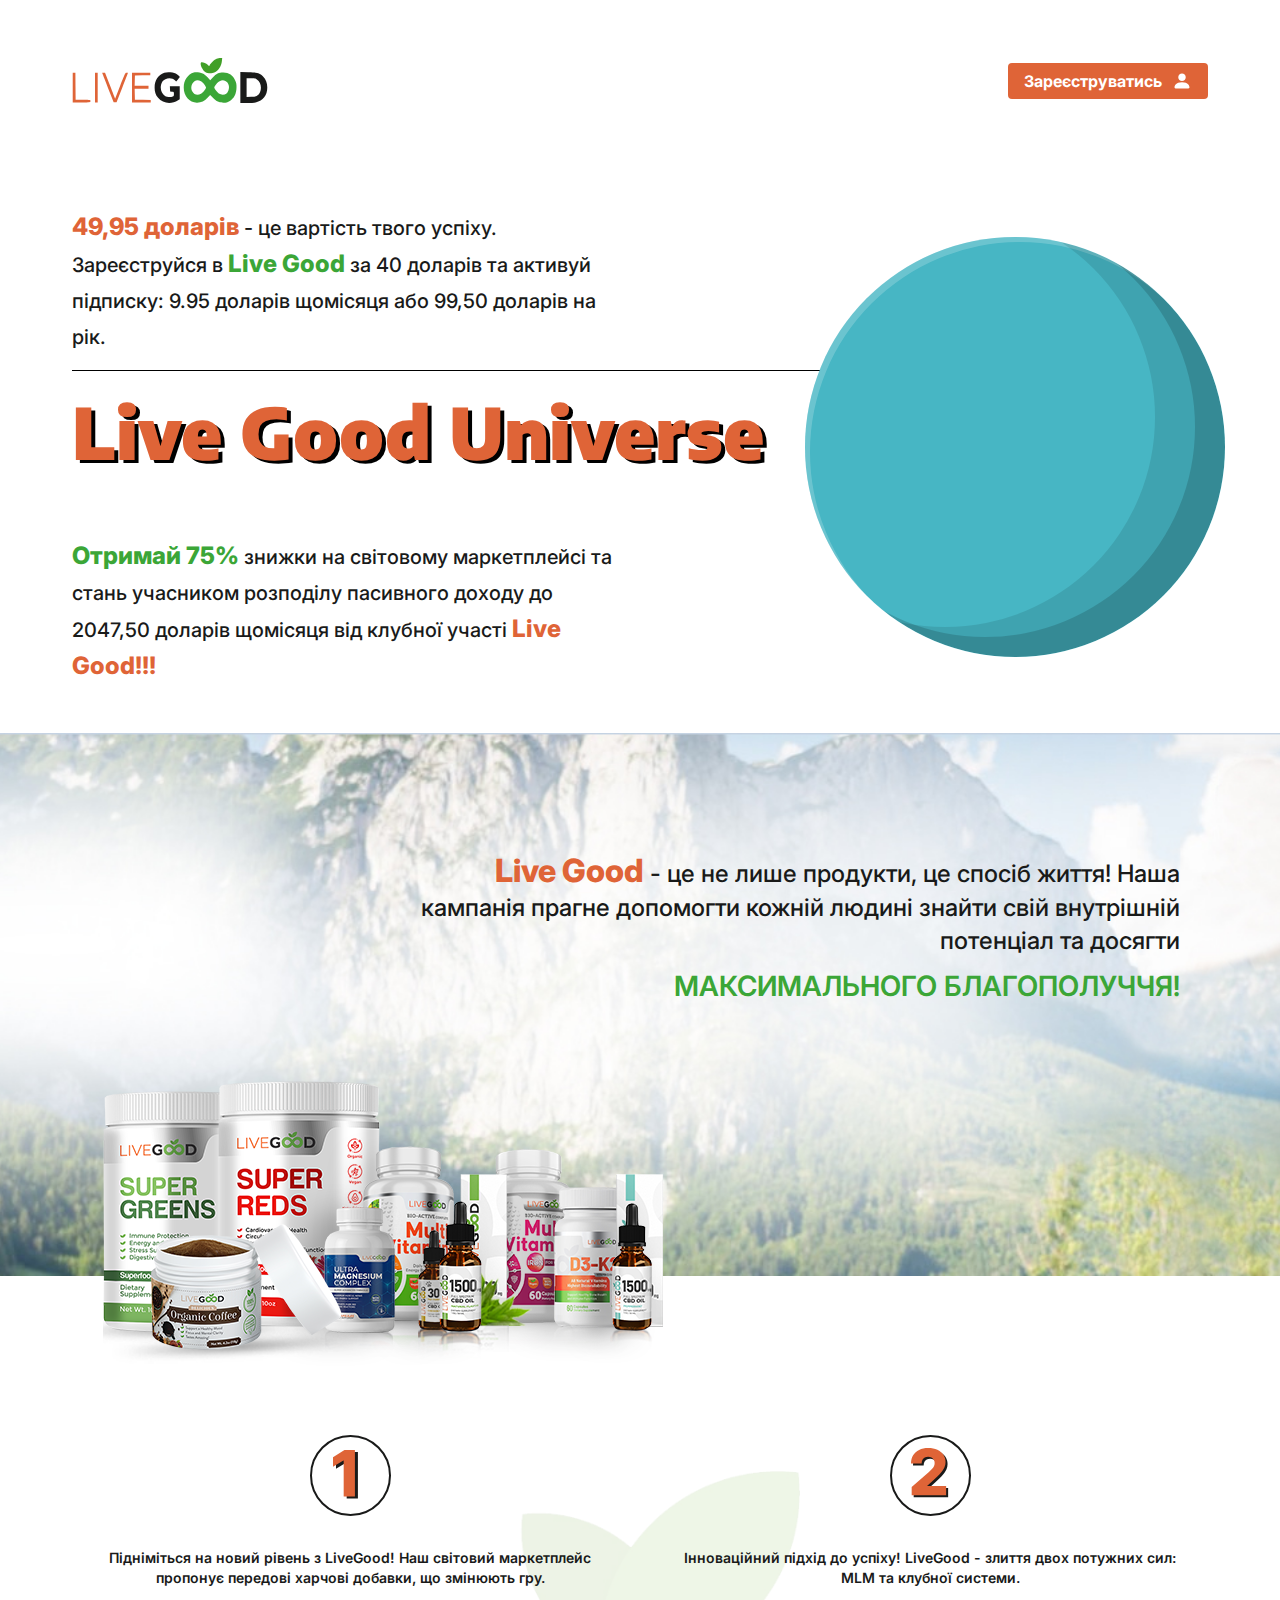
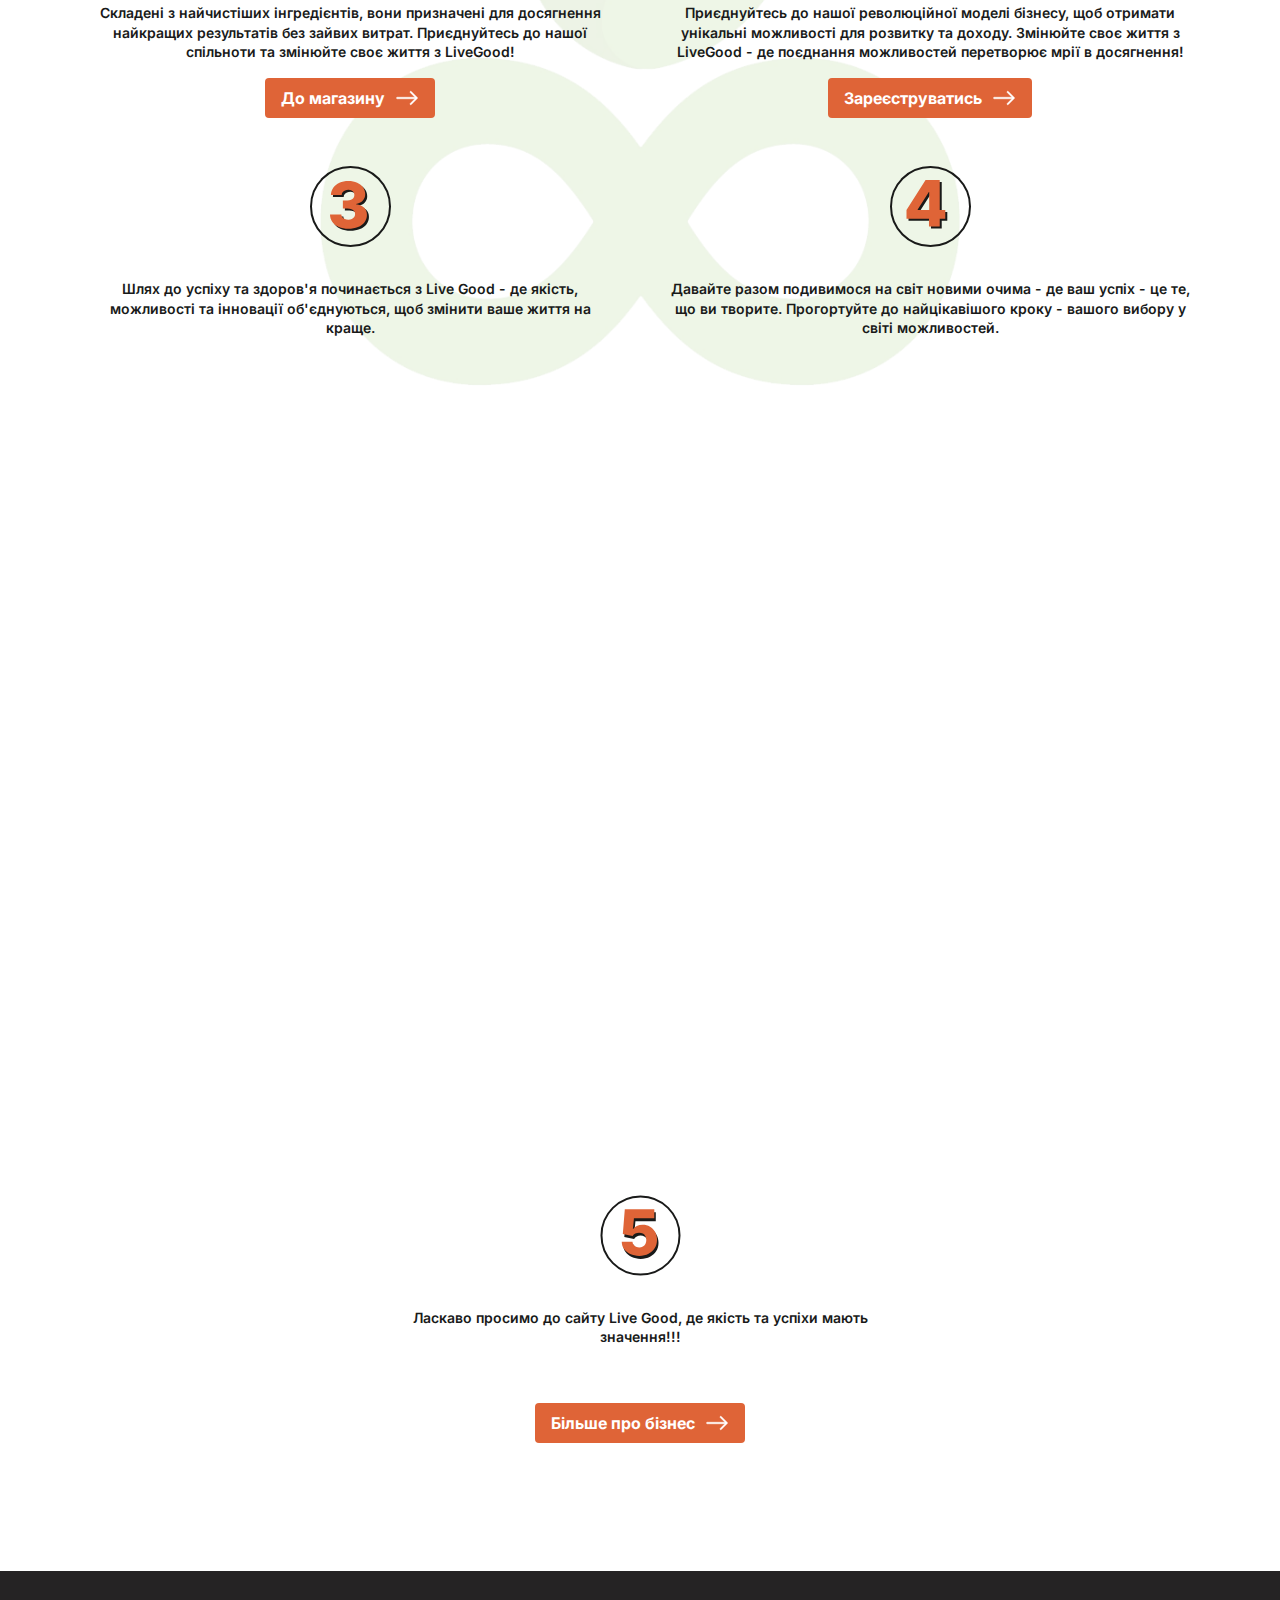
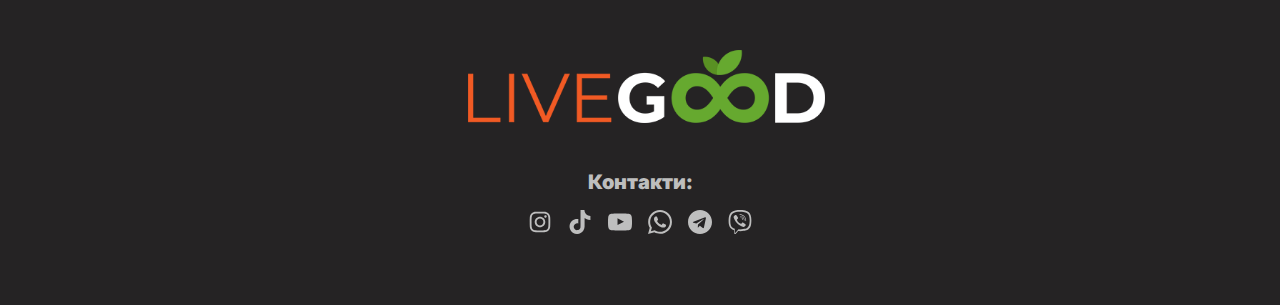
==== commit 891a6c71: "fix from client" ====
--- a/index.html
+++ b/index.html
@@ -57,7 +57,7 @@
 
     <header class="header">
       <div class="container header__container">
-        <a href="/" class="header__logo-wrap">
+        <a href="./" class="header__logo-wrap">
           <svg
             class="header__logo"
             xmlns="http://www.w3.org/2000/svg"
@@ -100,7 +100,7 @@
             />
           </svg>
         </a>
-        <a id="register-link-1" class="btn" href="/instruction.html#register"
+        <a id="register-link-1" class="btn" href="instruction.html#register"
           ><span>Зареєструватись</span
           ><svg
             xmlns="http://www.w3.org/2000/svg"
@@ -266,7 +266,7 @@
                     Змінюйте своє життя з LiveGood - де поєднання можливостей
                     перетворює мрії в досягнення!
                   </p>
-                  <a class="btn" href="/instruction.html#register">
+                  <a class="btn" href="instruction.html#register">
                     <span>Зареєструватись</span>
                     <svg
                       xmlns="http://www.w3.org/2000/svg"
@@ -403,7 +403,7 @@
             </svg>
             <div class="about__item-text-wrap">
               <p class="about__item-text">
-                Ласкаво просимо до сайту Live Good, де акції та успіхи мають
+                Ласкаво просимо до сайту Live Good, де якість та успіхи мають
                 значення!!!
               </p>
             </div>
@@ -413,11 +413,7 @@
         <section class="page-nav page-nav--page-1">
           <div class="container page-nav__container">
             <div class="page-nav__btn-wrap">
-              <a
-                class="btn page-nav__btn"
-                data-hash="step-2"
-                href="/about.html"
-              >
+              <a class="btn page-nav__btn" data-hash="step-2" href="about.html">
                 <span>Більше про бізнес</span>
                 <svg
                   xmlns="http://www.w3.org/2000/svg"
@@ -445,7 +441,7 @@
     <footer class="footer">
       <div class="container footer__container">
         <div class="footer__logo-wrap">
-          <a class="footer__logo-link" href="/">
+          <a class="footer__logo-link" href="./">
             <img class="footer__logo" src="./img/logo_footer.png" alt="logo" />
           </a>
         </div>
@@ -507,7 +503,7 @@
             <li class="footer__contacts-item">
               <a
                 class="footer__contacts-link"
-                href="viber://chat?number=380506119750"
+                href="viber://chat?number=%2B380506119750"
               >
                 <svg class="footer__contacts-svg footer__contacts-svg-viber">
                   <use xlink:href="./img/symbol-defs.svg#icon-viber"></use>
